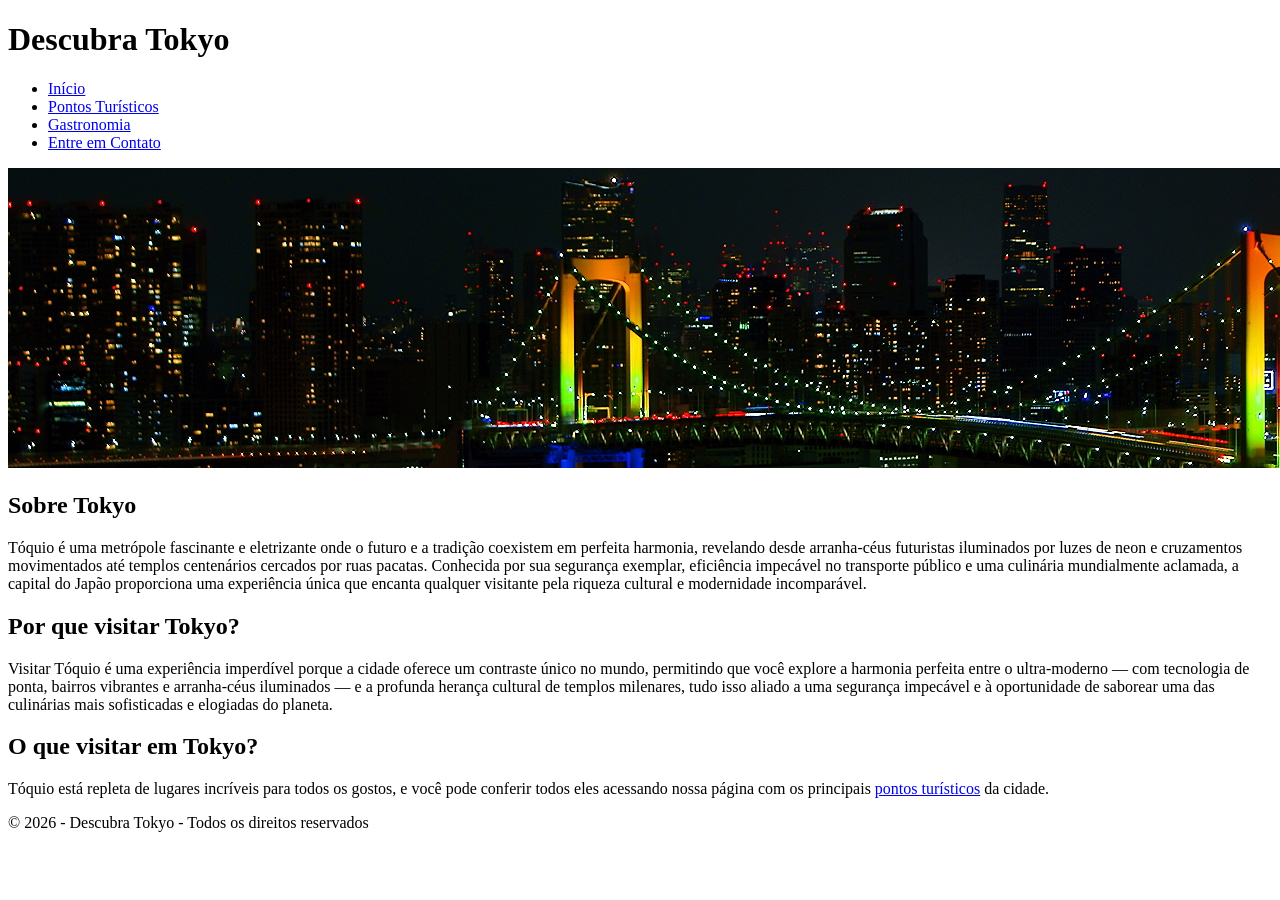
==== html/index.html @ 99d8975e "First Commit" ====
<!doctype html>
<html lang="pt-br">
  <head>
    <meta charset="UTF-8" />
    <meta name="viewport" content="width=device-width, initial-scale=1.0" />
    <title>Descubra Tóquio</title>
  </head>
  <body>
    <header>
      <h1 class="logo">Descubra Tokyo</h1>
      <nav>
        <ul>
          <li><a href="/html/index.html">Início</a></li>
          <li><a href="/html/pontos.html">Pontos Turísticos</a></li>
          <li><a href="/html/gastronomia.html">Gastronomia</a></li>
          <li><a href="/html/contato.html">Entre em Contato</a></li>
        </ul>
      </nav>
    </header>

    <div class="banner">
      <img src="/images/banner-home.jpg" alt="Vista panorâmica de Tokyo" />
    </div>

    <main>
      <div class="about">
        <h2>Sobre Tokyo</h2>
        <p>
          Tóquio é uma metrópole fascinante e eletrizante onde o futuro e a
          tradição coexistem em perfeita harmonia, revelando desde arranha-céus
          futuristas iluminados por luzes de neon e cruzamentos movimentados até
          templos centenários cercados por ruas pacatas. Conhecida por sua
          segurança exemplar, eficiência impecável no transporte público e uma
          culinária mundialmente aclamada, a capital do Japão proporciona uma
          experiência única que encanta qualquer visitante pela riqueza cultural
          e modernidade incomparável.
        </p>
      </div>

      <div class="reason">
        <h2>Por que visitar Tokyo?</h2>
        <p>
          Visitar Tóquio é uma experiência imperdível porque a cidade oferece um
          contraste único no mundo, permitindo que você explore a harmonia
          perfeita entre o ultra-moderno — com tecnologia de ponta, bairros
          vibrantes e arranha-céus iluminados — e a profunda herança cultural de
          templos milenares, tudo isso aliado a uma segurança impecável e à
          oportunidade de saborear uma das culinárias mais sofisticadas e
          elogiadas do planeta.
        </p>
      </div>

      <div class="what-to-visit">
        <h2>O que visitar em Tokyo?</h2>
        <p>
          Tóquio está repleta de lugares incríveis para todos os gostos, e você
          pode conferir todos eles acessando nossa página com os principais
          <a href="/html/pontos.html">pontos turísticos</a>
          da cidade.
        </p>
      </div>
    </main>

    <footer>
      <p>&copy; 2026 - Descubra Tokyo - Todos os direitos reservados</p>
    </footer>
  </body>
</html>
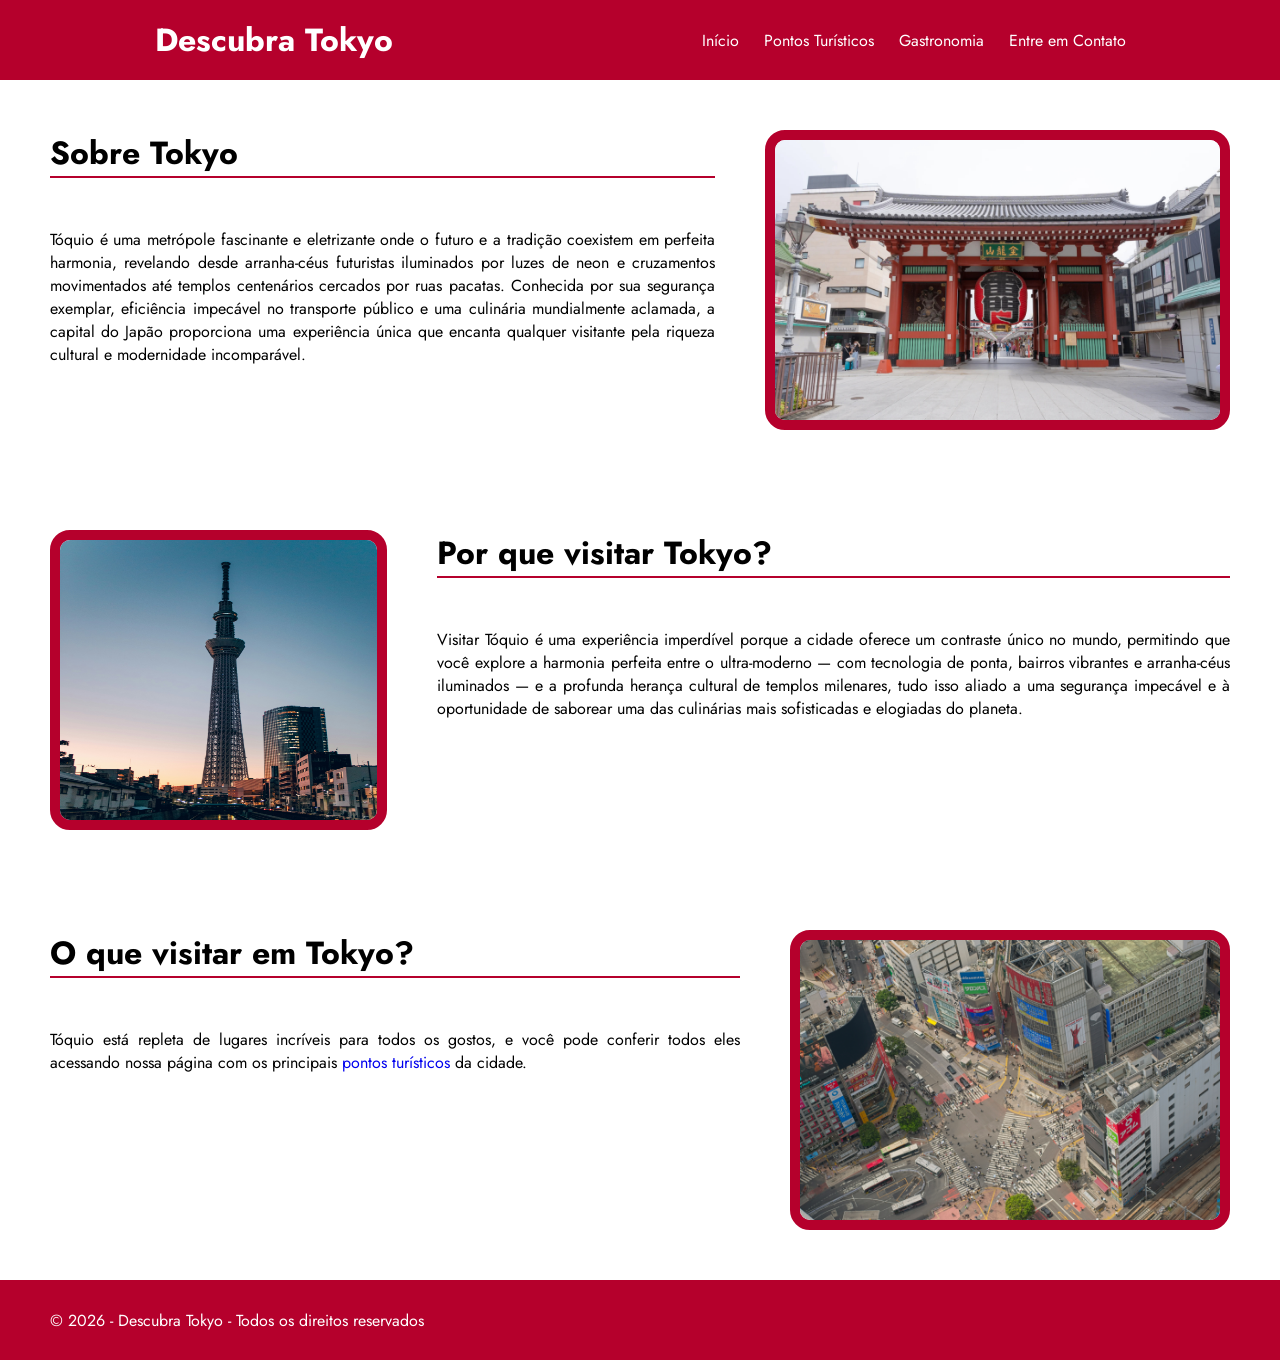
==== commit 90198a63: "Adiciona estilo a página inicial do site." ====
--- a/html/index.html
+++ b/html/index.html
@@ -3,11 +3,20 @@
   <head>
     <meta charset="UTF-8" />
     <meta name="viewport" content="width=device-width, initial-scale=1.0" />
+    <link rel="preconnect" href="https://fonts.googleapis.com" />
+    <link rel="preconnect" href="https://fonts.gstatic.com" crossorigin />
+    <link
+      href="https://fonts.googleapis.com/css2?family=Jost:ital,wght@0,100..900;1,100..900&family=Poppins:ital,wght@0,100;0,200;0,300;0,400;0,500;0,600;0,700;0,800;0,900;1,100;1,200;1,300;1,400;1,500;1,600;1,700;1,800;1,900&display=swap"
+      rel="stylesheet"
+    />
+    <link rel="stylesheet" href="/css/style.css" />
     <title>Descubra Tóquio</title>
   </head>
   <body>
     <header>
-      <h1 class="logo">Descubra Tokyo</h1>
+      <a href="/html/index.html">
+        <h1 class="logo">Descubra Tokyo</h1>
+      </a>
       <nav>
         <ul>
           <li><a href="/html/index.html">Início</a></li>
@@ -17,47 +26,52 @@
         </ul>
       </nav>
     </header>
-
-    <div class="banner">
-      <img src="/images/banner-home.jpg" alt="Vista panorâmica de Tokyo" />
-    </div>
-
     <main>
       <div class="about">
-        <h2>Sobre Tokyo</h2>
-        <p>
-          Tóquio é uma metrópole fascinante e eletrizante onde o futuro e a
-          tradição coexistem em perfeita harmonia, revelando desde arranha-céus
-          futuristas iluminados por luzes de neon e cruzamentos movimentados até
-          templos centenários cercados por ruas pacatas. Conhecida por sua
-          segurança exemplar, eficiência impecável no transporte público e uma
-          culinária mundialmente aclamada, a capital do Japão proporciona uma
-          experiência única que encanta qualquer visitante pela riqueza cultural
-          e modernidade incomparável.
-        </p>
+        <div class="text-block">
+          <h2>Sobre Tokyo</h2>
+          <p>
+            Tóquio é uma metrópole fascinante e eletrizante onde o futuro e a
+            tradição coexistem em perfeita harmonia, revelando desde
+            arranha-céus futuristas iluminados por luzes de neon e cruzamentos
+            movimentados até templos centenários cercados por ruas pacatas.
+            Conhecida por sua segurança exemplar, eficiência impecável no
+            transporte público e uma culinária mundialmente aclamada, a capital
+            do Japão proporciona uma experiência única que encanta qualquer
+            visitante pela riqueza cultural e modernidade incomparável.
+          </p>
+        </div>
+        <img src="/images/templo-sanjo.jpg" alt="Tokyo" />
       </div>
 
       <div class="reason">
-        <h2>Por que visitar Tokyo?</h2>
-        <p>
-          Visitar Tóquio é uma experiência imperdível porque a cidade oferece um
-          contraste único no mundo, permitindo que você explore a harmonia
-          perfeita entre o ultra-moderno — com tecnologia de ponta, bairros
-          vibrantes e arranha-céus iluminados — e a profunda herança cultural de
-          templos milenares, tudo isso aliado a uma segurança impecável e à
-          oportunidade de saborear uma das culinárias mais sofisticadas e
-          elogiadas do planeta.
-        </p>
+        <img src="/images/tokyo-skytree.jpg" alt="Tokyo Skytree" />
+        <div class="text-block">
+          <h2>Por que visitar Tokyo?</h2>
+          <p>
+            Visitar Tóquio é uma experiência imperdível porque a cidade oferece
+            um contraste único no mundo, permitindo que você explore a harmonia
+            perfeita entre o ultra-moderno — com tecnologia de ponta, bairros
+            vibrantes e arranha-céus iluminados — e a profunda herança cultural
+            de templos milenares, tudo isso aliado a uma segurança impecável e à
+            oportunidade de saborear uma das culinárias mais sofisticadas e
+            elogiadas do planeta.
+          </p>
+        </div>
       </div>
 
       <div class="what-to-visit">
-        <h2>O que visitar em Tokyo?</h2>
-        <p>
-          Tóquio está repleta de lugares incríveis para todos os gostos, e você
-          pode conferir todos eles acessando nossa página com os principais
-          <a href="/html/pontos.html">pontos turísticos</a>
-          da cidade.
-        </p>
+        <div class="text-block">
+          <h2>O que visitar em Tokyo?</h2>
+          <p>
+            Tóquio está repleta de lugares incríveis para todos os gostos, e
+            você pode conferir todos eles acessando nossa página com os
+            principais
+            <a href="/html/pontos.html">pontos turísticos</a>
+            da cidade.
+          </p>
+        </div>
+        <img src="/images/cruzamento-shibuya.jpg" alt="Cruzamento Shibuya" />
       </div>
     </main>
 
--- a/css/style.css
+++ b/css/style.css
@@ -0,0 +1,105 @@
+* {
+  margin: 0;
+  padding: 0;
+  box-sizing: border-box;
+
+  list-style: none;
+  text-decoration: none;
+
+  outline: 0;
+
+  font-family: "Jost", sans-serif;
+}
+
+:root {
+  --primary-color: #b5002c;
+  --white: #ffffff;
+}
+
+body {
+  height: calc(100vh - 80px);
+}
+
+header {
+  height: 80px;
+  display: flex;
+  align-items: center;
+  justify-content: space-around;
+  color: var(--white);
+  background-color: var(--primary-color);
+}
+
+header a {
+  color: var(--white);
+}
+
+header nav ul {
+  display: flex;
+  gap: 25px;
+}
+
+header nav ul li a {
+  color: var(--white);
+}
+
+header nav ul li a:hover {
+  border-bottom: 1px solid var(--white);
+}
+
+.banner img {
+  height: 300px;
+  width: 100%;
+}
+
+.what-to-visit,
+.reason,
+.about {
+  padding: 50px;
+  display: flex;
+  gap: 50px;
+}
+
+.what-to-visit .text-block,
+.reason .text-block,
+.about .text-block {
+  display: flex;
+  flex-direction: column;
+  gap: 50px;
+}
+
+.what-to-visit .text-block h2,
+.reason .text-block h2,
+.about .text-block h2 {
+  font-size: 32px;
+  border-bottom: 2px solid var(--primary-color);
+}
+
+.what-to-visit .text-block p,
+.reason .text-block p,
+.about .text-block p {
+  text-align: justify;
+}
+
+.what-to-visit img,
+.about img {
+  height: 300px;
+  width: 600px;
+  border: 10px solid var(--primary-color);
+  border-radius: 20px;
+}
+
+.reason img {
+  height: 300px;
+  width: 1200px;
+  border: 10px solid var(--primary-color);
+  border-radius: 20px;
+}
+
+footer {
+  padding: 0 0 0 50px;
+  height: 80px;
+  display: flex;
+  align-items: center;
+  color: var(--white);
+  background-color: var(--primary-color);
+}
